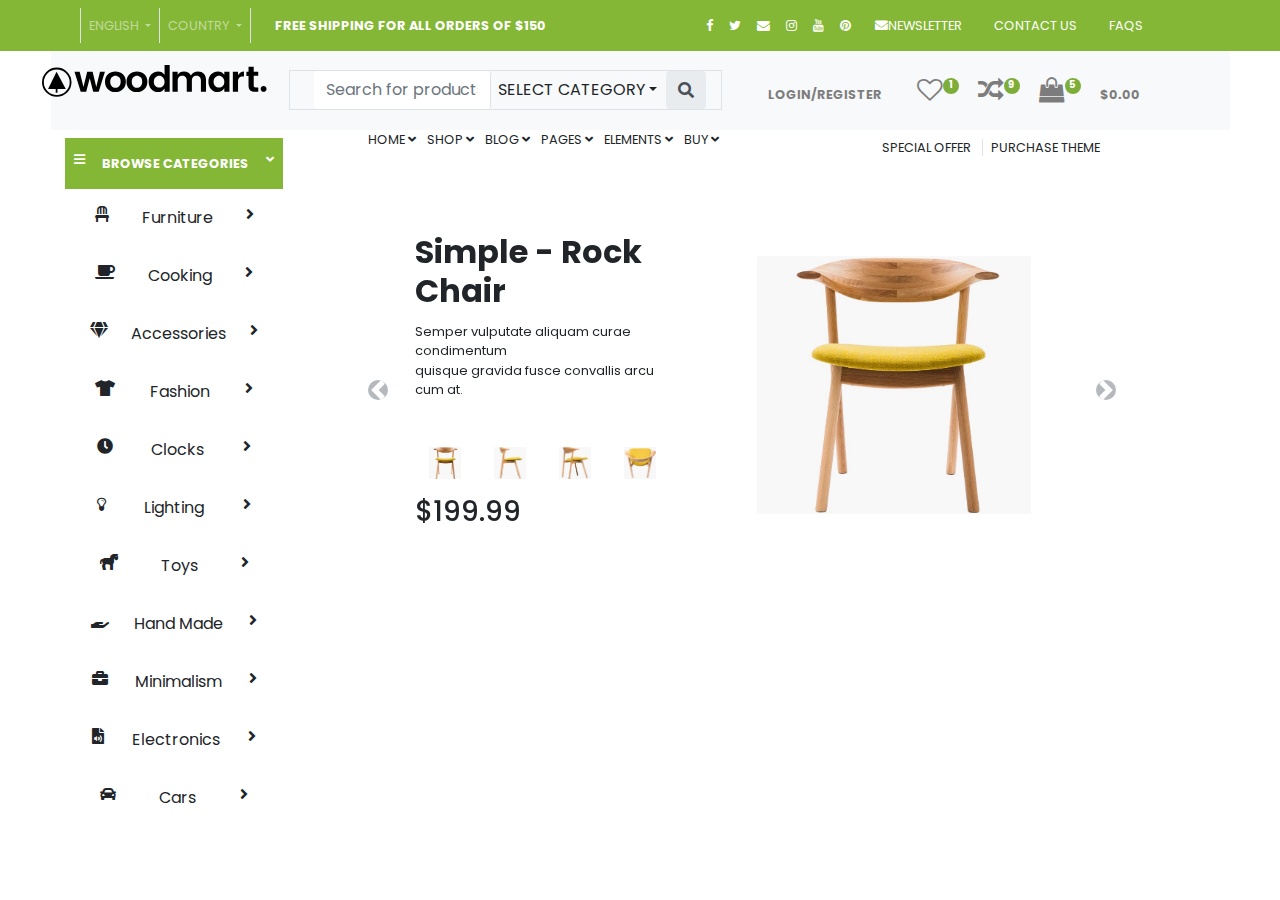
==== index.html @ a0a11f51 "woy deneme" ====
<!DOCTYPE html>
<html lang="en">

<head>
  <title>Bootstrap Woy</title>
  <meta charset="utf-8">
  <meta name="viewport" content="width=device-width, initial-scale=1">
  <link rel="stylesheet" href="https://maxcdn.bootstrapcdn.com/bootstrap/4.5.0/css/bootstrap.min.css">
  <link rel="shortcut icon" type="image/png" href="images/favicon.png"/>
  <link rel="stylesheet" href="style.css">
  <link rel="stylesheet" href="reset.css">
  <link rel="stylesheet" href="https://use.fontawesome.com/releases/v5.7.0/css/all.css">
  <link rel="stylesheet" href="https://cdnjs.cloudflare.com/ajax/libs/font-awesome/4.7.0/css/font-awesome.min.css">
  <link href="https://fonts.googleapis.com/css2?family=Poppins&display=swap" rel="stylesheet">

  <script src="https://ajax.googleapis.com/ajax/libs/jquery/3.5.1/jquery.min.js"></script>
  <script src="https://cdnjs.cloudflare.com/ajax/libs/popper.js/1.16.0/umd/popper.min.js"></script>
  <script src="https://maxcdn.bootstrapcdn.com/bootstrap/4.5.0/js/bootstrap.min.js"></script>
  <script src="https://code.jquery.com/jquery-3.5.1.js"></script>
</head>

<body>
  <header class="bg-woy">
    <div class="row containers">

      <div class="col-xl d-none d-xl-inline mx-0 px-0">
        <div class="text-xl-left">
          <nav class="navbar navbar-expand  navbar-dark">
            <ul class="navbar-nav ">

              <li class="nav-item dropdown border-left border-right">
                <a class="nav-link dropdown-toggle" href="#" id="navbardrop" data-toggle="dropdown">
                  ENGLISH
                </a>
                <div class="dropdown-menu">
                  <a class="dropdown-item" href="#">Deutch</a>
                  <a class="dropdown-item" href="#">Franch</a>
                  <a class="dropdown-item" href="#">Requires WPML Plugin</a>
                </div>
              </li>
              <li class="nav-item dropdown border-right">
                <a class="nav-link dropdown-toggle" href="#" id="navbardrop" data-toggle="dropdown">
                  COUNTRY
                </a>
                <div class="dropdown-menu">
                  <a class="dropdown-item" href="#">United States (USD)</a>
                  <a class="dropdown-item" href="#">Deutschland (EUR)</a>
                  <a class="dropdown-item" href="#">Japan (JPY)</a>
                </div>
              </li>
              <li class="nav-item pl-3">
                <strong class="nav-link text-white" href="#">FREE SHIPPING FOR ALL ORDERS OF $150</strong>
              </li>
            </ul>
          </nav>
        </div>

      </div>
      <div class="col-xl mx-0 px-0">
        <div class="d-flex justify-content-center ">
          <nav class="navbar navbar-expand-lg  navbar-dark text-center">

            <a href=""><strong class="nav-link text-white px-2" href="#"><i class="fa fa-facebook"></i></strong></a>
            <a href=""><strong class="nav-link text-white px-2" href="#"><i class="fa fa-twitter"></i></strong></a>
            <a href=""><strong class="nav-link text-white px-2" href="#"><i class="fa fa-envelope"></i></strong></a>
            <a href=""><strong class="nav-link text-white px-2" href="#"><i class="fa fa-instagram"></i></strong></a>
            <a href=""><strong class="nav-link text-white px-2" href="#"><i class="fa fa-youtube"></i></strong></a>
            <a href=""><strong class="nav-link text-white px-2" href="#"><i class="fa fa-pinterest"></i></strong></a>
            <a class="nav-link text-white d-none d-xl-block" href="#"><i
                class="fas fa-envelope d-inline"></i>NEWSLETTER</a>
            <a class="nav-link text-white d-none d-xl-block" href="#"> CONTACT US </a>
            <a class="nav-link text-white d-none d-xl-block" href="#"> FAQS </a>
          </nav>
        </div>

      </div>

    </div>

  </header>


  <!-- first section -->

  <section class="row">
    <!-- xl sonrası menu -->
    <nav class="navbar navbar-expand-xl navbar-light bg-light containers">
      <!-- toogle menu icon -->
      <div class="col-2 col-xl-1 d-xl-none zindex-2 p-0 m-0">
        <button type="button" class="btn d-xl-none " data-toggle="modal" data-target="#modalPoll-1"> <i
            class="fas fa-bars fa-2x"></i> </button>
      </div>
      <!-- brand logo -->
      <div class="justify-content-center d-flex mr-xl-3  col col-xl-2">
        <a class="navbar-brand  text-center" href="#"><img src="images/wood-logo-dark.svg" alt="wood logo"
            class="big-logo-size"></a>
      </div>
      <!-- manu -xl manu category başlıklar modal ile -->

      <div class="modal" id="modalPoll-1">
        <div class="modal-size">
          <div class="modal-content">

            <div class="col-12  my-2">
              <input type="text" placeholder="Search for products" class="border-0 py-2 col-11"><span
                class="border-0"><i class="fas fa-search"></i></span>
            </div>

            <div class="d-flex row">
              <ul class="nav nav-tabs col" id="myTab" role="tablist">
                <li class="nav-item col btn bg-light">
                  <a class="btn active" id="home-tab" data-toggle="tab" href="#home" role="tab" aria-controls="home"
                    aria-selected="true">MENU</a>
                </li>
                <li class="nav-item col btn bg-light">
                  <a class="btn" id="category-tab" data-toggle="tab" href="#category" role="tab"
                    aria-controls="category" aria-selected="false">CATEGORIES</a>
                </li>
              </ul>
            </div>

            <!-- total expand -->
            <div class="tab-content " id="myTabContent">
              <!-- menu expand -->
              <div class="tab-pane fade show active" id="home" role="tabpanel" aria-labelledby="home-tab">
                <div class="row">
                  <div class="col">
                    <div class="list-group" id="list-tab" role="tablist">
                      <div class="dropdown mx-0">
                        <div class="btn-group col-12">
                          <div class="list-group-item mx-0 px-0 border-0 col-11"> HOME</div>
                          <button type="button" class="btn btn-lg dropdown-toggle dropdown-toggle-split col"
                            data-toggle="dropdown" aria-haspopup="true" aria-expanded="false"></button>
                          <div class="dropdown-menu">
                            <a class="dropdown-item " href="#">Demo Medical Marijuana</a>
                            <a class="dropdown-item" href="#">Demo Fashion Minimalism</a>
                            <a class="dropdown-item" href="#">Demo Drinks</a>
                            <a class="dropdown-item" href="#">Demo Bakery</a>
                            <a class="dropdown-item" href="#">...</a>
                          </div>
                        </div>
                      </div>
                      <a class="list-group-item list-group-item-action">SHOP</a>
                      <a class="list-group-item list-group-item-action">BLOG</a>
                      <a class="list-group-item list-group-item-action">PORTFOLIO</a>
                      <div class="dropdown mx-0 ">
                        <div class="btn-group col-12">
                          <div class="list-group-item mx-0 px-0 border-0 col-11"> PAGES</div>
                          <button type="button" class="btn btn-lg dropdown-toggle dropdown-toggle-split"
                            data-toggle="dropdown" aria-haspopup="true" aria-expanded="false">
                          </button>
                          <div class="dropdown-menu">
                            <a class="dropdown-item " href="#">Pre-Built Pages</a>
                            <a class="dropdown-item" href="#">Pre-Built Layouts</a>
                            <a class="dropdown-item" href="#">...</a>
                          </div>
                        </div>
                      </div>
                      <a class="list-group-item list-group-item-action"><i class="fa fa-heart-o"></i> WISHLIST</a>
                      <a class="list-group-item list-group-item-action"><i class="fa fa-random"></i> COMPARE</a>
                      <a class="list-group-item list-group-item-action"><i class="fa fa-user"></i>LOGIN/REGISTER</a>
                    </div>
                  </div>

                </div>

              </div>
              <!-- categories expand -->
              <div class="tab-pane fade" id="category" role="tabpanel" aria-labelledby="category-tab">
                <div class="row">
                  <div class="col">
                    <div class="list-group" id="list-tab" role="tablist">
                      <a class="list-group-item list-group-item-action"><i class="fas fa-chair"></i> FURNITURE</a>
                      <a class="list-group-item list-group-item-action"><i class="fa fa-lightbulb-o"></i> LIGHTING</a>
                      <a class="list-group-item list-group-item-action"><i class="fas fa-gem"></i> ACCESSORIES</a>
                      <a class="list-group-item list-group-item-action"><i class="fas fa-horse"></i> TOYS</a>
                      <a class="list-group-item list-group-item-action"><i class="fa fa-clock"></i> CLOCKS</a>
                      <a class="list-group-item list-group-item-action"><i class="fas fa-file-audio"></i>
                        ELECTRONICS</a>
                      <a class="list-group-item list-group-item-action"><i class="fas fa-briefcase"></i> MINIMALIZM</a>
                      <a class="list-group-item list-group-item-action"><i class="fas fa-tshirt"></i> FASHION</a>
                    </div>
                  </div>
                </div>

              </div>

            </div>
          </div>
        </div>
      </div>



      <!-- menu sağı başlıklar -->
      <div class=" col-xl-10 row">
        <div class="col-6">
          <div class="input-group pl-4 d-none d-xl-block border col">
            <div class="row mx-0 px-0">
              <div class="col  mx-0 px-0">
                <input type="text" class="form-control mx-0 mx-0 border-0 col" placeholder="Search for products">
              </div>
              <div class="dropdown col px-0 mx-0">
                <button class="btn dropdown-toggle border-left mx-0 px-0 col" type="button" data-toggle="dropdown"
                  aria-haspopup="true" aria-expanded="false">SELECT CATEGORY</button>
                <div class="dropdown-menu">
                  <a class="dropdown-item" href="#">Accessories</a>
                  <a class="dropdown-item" href="#">Clocks</a>
                  <a class="dropdown-item" href="#">Cooking</a>
                  <a class="dropdown-item" href="#">Furniture</a>
                  <a class="dropdown-item" href="#">Lighting</a>
                  <a class="dropdown-item" href="#">Toys</a>
                  <a class="dropdown-item" href="#">Uncatagorized</a>
                </div>
              </div>
              <div class="input-group-append mx-0 px-0">
                <span class="input-group-text btn border-0"><i class="fas fa-search"></i></span>
              </div>

            </div>


          </div>
        </div>
        <div class="col-6">
          <a href="" class="d-none d-xl-inline"><span class="navbar-text mx-3 font-weight-bold">
              LOGIN/REGISTER
            </span></a>
          <a href="" class="d-none d-xl-inline"><span class="navbar-text mx-3 font-weight-bold">
              <i class="fa fa-heart-o fa-2x"></i>
              <div class="span-top">1</div>
            </span></a>
          <a href="" class="d-none d-xl-inline"> <span class="navbar-text mx-3 font-weight-bold">
              <i class="fa fa-random fa-2x"></i>
              <div class="span-top">9</div>
            </span></a>
          <a href="" class="d-none d-xl-inline"><span class="navbar-text mx-3 font-weight-bold">
              <i class="fa fa-shopping-bag fa-2x"></i>
              <div class="span-top">5</div>
            </span></a>
          <a href="" class="d-none d-xl-inline"><span class="navbar-text mx-3 font-weight-bold">
              $0.00
            </span></a>
        </div>


      </div>
    </nav>

    <!-- slaytlı alan tamamı -->

    <div class="col-12 ">
      <div class=" containers ">
        <div class="row relatives">

          <div class="browse-size d-none d-xl-block navbar font-weight-bold  ">
            <div class="d-flex justify-content-around py-3 bg-woy text-white"><i class="fas fa-bars"></i><span> BROWSE
                CATEGORIES</span> <i class="fas fa-angle-down"></i></div>
            <div class="d-flex justify-content-around py-3 btn" type="button" data-toggle="modal"
              data-target="#furniture"><i class="fas fa-chair"></i> Furniture <i class="fas fa-angle-right"></i></div>
            <div class="d-flex justify-content-around py-3 btn"><i class="fas fa-coffee"></i> Cooking <i
                class="fas fa-angle-right"></i></div>
            <div class="d-flex justify-content-around py-3 btn"><i class="fas fa-gem"></i> Accessories <i
                class="fas fa-angle-right"></i></div>
            <div class="d-flex justify-content-around py-3 btn"><i class="fas fa-tshirt"></i> Fashion <i
                class="fas fa-angle-right"></i></div>
            <div class="d-flex justify-content-around py-3 btn"><i class="fas fa-clock"></i> Clocks <i
                class="fas fa-angle-right"></i></div>
            <div class="d-flex justify-content-around py-3 btn"><i class="fa fa-lightbulb-o"></i> Lighting <i
                class="fas fa-angle-right"></i></div>
            <div class="d-flex justify-content-around py-3 btn"><i class="fas fa-horse"></i> Toys <i
                class="fas fa-angle-right"></i></div>
            <div class="d-flex justify-content-around py-3 btn"><i class="fas fa-hand-holding"></i> Hand Made <i
                class="fas fa-angle-right"></i></div>
            <div class="d-flex justify-content-around py-3 btn"><i class="fas fa-briefcase"></i> Minimalism <i
                class="fas fa-angle-right"></i></div>
            <div class="d-flex justify-content-around py-3 btn"><i class="fas fa-file-audio"></i> Electronics <i
                class="fas fa-angle-right"></i></div>
            <div class="d-flex justify-content-around py-3 btn"><i class="fas fa-car"></i> Cars <i
                class="fas fa-angle-right"></i></div>

            <!-- links and slayt -->

          </div>
          <div class="col-xl-9 m-0 p-0 relatives">
            <div class="col-12 d-flex justify-content-around mx-0 px-0">
              <div class="d-none d-xl-block text-break mx-0">
                <span class="pr-2" type="button" data-toggle="modal" data-target="#hometop">HOME <i
                    class="fas fa-angle-down"></i></span>
                <span class="pr-2">SHOP <i class="fas fa-angle-down"></i></span>
                <span class="pr-2">BLOG <i class="fas fa-angle-down"></i></span>
                <span class="pr-2">PAGES <i class="fas fa-angle-down"></i></span>
                <span class="pr-2">ELEMENTS <i class="fas fa-angle-down"></i></span>
                <span class="pr-2">BUY <i class="fas fa-angle-down"></i></span>



              </div>
              <div class="navbar d-none d-xl-block mx-0">
                <span class="pr-2 border-right">SPECIAL OFFER </span>
                <span class="pl-2">PURCHASE THEME</span>
              </div>
            </div>
            <!-- slides -->
            <div class="col-12 ">
              <div id="sliders" class="carousel slide m-0" data-ride="carousel">
                <ol class="carousel-indicators">
                  <li data-target="#sliders" data-slide-to="0" class="active"></li>
                  <li data-target="#sliders" data-slide-to="1"></li>
                  <li data-target="#sliders" data-slide-to="2"></li>
                </ol>
                <div class="carousel-inner p-5">
                  <!-- first slide -->
                  <div class="carousel-item active m-0 p-0">
                    <div class="row ">
                      <div class="col-6 d-flex justify-content-end pl-5">
                        <!-- iç slayt -->
                        <div class="zindex-2 d-flex ">
                          <div class="card border-0 " style="width:90%; background-color: rgba(0, 0, 0, 0);">

                            <div class="card-body">
                              <h5 class="card-title font-weight-bold h2">Simple - Rock Chair</h5>
                              <p class="card-text">Semper vulputate aliquam curae condimentum <br> quisque gravida fusce
                                convallis arcu cum at.</p>
                              <div class="zindex-2 d-flex justify-content-around mt-5">
                                <span><img id="s11" class="mr-1" src="images/slider-main-demo-1.jpg" alt="ss1"
                                    style="width: 2rem;"></span>
                                <span><img id="s12" class="mr-1" src="images/slider-main-demo-1-2.jpg" alt="ss2"
                                    style="width: 2rem;"></span>
                                <span><img id="s13" class="mr-1" src="images/slider-main-demo-1-3.jpg" alt="ss3"
                                    style="width: 2rem;"></span>
                                <span><img id="s14" class="mr-1" src="images/slider-main-demo-1-4.jpg" alt="ss4"
                                    style="width: 2rem;"></span>

                              </div>
                              <h3 class="mt-3">$199.99</h3>

                            </div>
                          </div>
                        </div>
                        <!-- iç slayt bitiş -->
                      </div>
                      <div class="col-6 d-flex align-items-center"><img class="d-block w-75 h-75" id="firstslide"
                          src="images/slider-main-demo-1.jpg" alt="First slide"></div>

                    </div>

                  </div>
                  <!-- second slide -->
                  <div class="carousel-item">
                    <div class="row ">
                      <div class="col-6 d-flex justify-content-end pl-5 ">
                        <!-- iç slayt -->
                        <div class="zindex-2 d-flex ">
                          <div class="card border-0" style="width:90%; background-color: rgba(0, 0, 0, 0);">

                            <div class="card-body">
                              <h5 class="card-title font-weight-bold h2">Eames - Side Chair</h5>
                              <h5><strong class="m-2">COLOR:</strong>
                                <div id="s2" class="s2-color d-inline-flex" style="background-color:rgb(47,147,147)">
                                </div>
                                <div id="s21" class="s2-color d-inline-flex" style="background-color:#CD4441"> </div>
                                <div id="s22" class="s2-color d-inline-flex" style="background-color:#ECA141"> </div>
                              </h5>
                              <p class="card-text">Semper vulputate aliquam curae condimentum <br> quisque gravida fusce
                                convallis arcu cum at.</p>
                              <h3 class="mt-3">Only $99.99</h3>
                            </div>
                          </div>
                        </div>
                        <!-- iç slayt bitiş -->
                      </div>
                      <div class="col-6"><img class="d-block w-75 h-75" id="secondslide"
                          src="images/slider-main-demo-2.jpg" alt="First slide"></div>

                    </div>

                  </div>

                  <!-- third slide -->
                  <div class="carousel-item">
                    <div class="row ">
                      <div class="col-6 d-flex justify-content-end pl-5 ">
                        <!-- iç slayt -->
                        <div class="zindex-2 d-flex ">
                          <div class="card border-0" style="width:90%; background-color: rgba(0, 0, 0, 0);">

                            <div class="card-body text-center">
                              <h5 class="text-muted">CAPPELLINI</h5>
                              <h5 class="card-title font-weight-bold h2">Wooden Lounge Chairs</h5>
                              <p class="card-text">Semper vulputate aliquam curae entum
                                quisque gravida fusce cum at</p>
                              <div class="zindex-2 d-flex justify-content-around">
                                <h3 class="mt-3 text-woy">Only $999.99</h3>

                              </div>

                            </div>
                          </div>
                        </div>
                        <!-- iç slayt bitiş -->
                      </div>
                      <div class="col-6"><img class="d-block w-75 h-75" id="firstslide"
                          src="images/slider-main-demo-3.jpg" alt="First slide"></div>

                    </div>

                  </div>
                  <!-- son slide bitiş -->

                </div>
                <a class="carousel-control-prev " href="#sliders" role="button" data-slide="prev">
                  <span class="carousel-control-prev-icon bg-secondary rounded-pill" aria-hidden="true"></span>
                  <span class="sr-only">Previous</span>
                </a>
                <a class="carousel-control-next" href="#sliders" role="button" data-slide="next">
                  <span class="carousel-control-next-icon bg-secondary rounded-pill" aria-hidden="true"></span>
                  <span class="sr-only">Next</span>
                </a>
              </div>


            </div>

            <!-- popups fushion-->
            <div class="col-12">
              <div class="modal" id="furniture">
                <div class="furniture-size">
                  <div class="modal-content">
                    <div class="d-flex justify-content-between">
                      <div class="furniture-item-size">

                        <div class="card">
                          <div class="d-flex justify-content-center">
                            <img src="images/furniture/menu-product-1-118x118.jpg" style="width: 75%; padding: 1rem;"
                              class="card-img-top " alt="furniture-item">
                          </div>

                          <ul class="list-group list-group-flush" id="furniture">
                            <li class="list-group-item"> <a href="" class="btn m-0 p-0">Mantel Clocks</a></li>
                            <li class="list-group-item"> <a href="" class="btn m-0 p-0">Anniversary Clocks</a></li>
                            <li class="list-group-item"> <a href="" class="btn m-0 p-0">Wall Clocks</a></li>
                            <li class="list-group-item"> <a href="" class="btn m-0 p-0">Digital Clocks</a></li>
                            <li class="list-group-item"> <a href="" class="btn m-0 p-0">Travel and alarm</a></li>


                          </ul>
                        </div>
                      </div>
                      <div class="furniture-item-size">
                        <div class="card">
                          <div class="d-flex justify-content-center">
                            <img src="images/furniture/menu-product-3-118x118.jpg" style="width: 75%; padding: 1rem; "
                              class="card-img-top " alt="furniture-item">
                          </div>

                          <ul class="list-group list-group-flush" id="furniture">
                            <li class="list-group-item"> <a href="" class="btn m-0 p-0">Pepper Shaker</a></li>
                            <li class="list-group-item"> <a href="" class="btn m-0 p-0">Spice Jars</a></li>
                            <li class="list-group-item"> <a href="" class="btn m-0 p-0">Dish Drainers</a></li>
                            <li class="list-group-item"> <a href="" class="btn m-0 p-0">Coctail Shaker</a></li>
                            <li class="list-group-item"> <a href="" class="btn m-0 p-0">Utensil Holders</a></li>


                          </ul>
                        </div>
                      </div>
                      <div class="furniture-item-size">
                        <div class="card">
                          <div class="d-flex justify-content-center">
                            <img src="images/furniture/menu-product-3-2-118x118.jpg" style="width: 75%; padding: 1rem; "
                              class="card-img-top " alt="furniture-item">
                          </div>

                          <ul class="list-group list-group-flush" id="furniture">
                            <li class="list-group-item"> <a href="" class="btn m-0 p-0">Oil Vinegar Sets</a></li>
                            <li class="list-group-item"> <a href="" class="btn m-0 p-0">Bottle Rocks</a></li>
                            <li class="list-group-item"> <a href="" class="btn m-0 p-0">Chopping Boards</a></li>
                            <li class="list-group-item"> <a href="" class="btn m-0 p-0">Vacuum Flasks</a></li>
                            <li class="list-group-item"> <a href="" class="btn m-0 p-0">Utensil Holders</a></li>


                          </ul>
                        </div>
                      </div>
                      <div class="furniture-item-size">
                        <div class="card">
                          <div class="d-flex justify-content-center">
                            <img src="images/furniture/menu-product-5-2-118x118.jpg" style="width: 75%; padding: 1rem; "
                              class="card-img-top " alt="furniture-item">
                          </div>

                          <ul class="list-group list-group-flush" id="furniture">
                            <li class="list-group-item"> <a href="" class="btn m-0 p-0">İnterior Lighting</a></li>
                            <li class="list-group-item"> <a href="" class="btn m-0 p-0">Ceiling Lambs</a></li>
                            <li class="list-group-item"> <a href="" class="btn m-0 p-0">Wall Lambs</a></li>
                            <li class="list-group-item"> <a href="" class="btn m-0 p-0">Floor Lambs</a></li>
                            <li class="list-group-item"> <a href="" class="btn m-0 p-0">Ceiling Lambs</a></li>


                          </ul>
                        </div>
                      </div>

                    </div>
                    <div class="col-12 d-flex justify-content-between brands">
                      <div class="d-flex justify-content-center"> <img src="images/furniture/brand-alessi.png"
                          alt="alessi" style="width: 65%; padding: 1rem; "></div>
                      <div class="d-flex justify-content-center"> <img src="images/furniture/brand-Eva-Solo.png"
                          alt="alessi" style="width: 65%; padding: 1rem; "></div>
                      <div class="d-flex justify-content-center"> <img src="images/furniture/brand-PackIt.png"
                          alt="alessi" style="width: 65%; padding: 1rem; "></div>
                      <div class="d-flex justify-content-center"> <img src="images/furniture/brand-witra.png"
                          alt="alessi" style="width: 65%; padding: 1rem; "></div>
                    </div>
                  </div>
                </div>

              </div>


            </div>
            <!-- pop-up home -->
            <div class="col-12">
              <div class="modal" id="hometop">
                <div class=" d-flex justify-content-center">
                  <div class="home-size">
                    <div class="modal-content">
                      <div class="row">
                        <div class="col-12 justify-content-center d-flex">
                          <div class="card">
                            <img src="images/home-top/default.png" class="card-img-top" alt="image">
                            <div class="card-body text-center">
                              <a href="#" class="btn">Go somewhere</a>
                            </div>
                          </div>
                          <div class="card">
                            <img src="images/home-top/medical.png" class="card-img-top" alt="image">
                            <div class="card-body text-center">
                              <a href="#" class="btn">Go somewhere</a>
                            </div>
                          </div>
                          <div class="card">
                            <img src="images/home-top/feshion.png" class="card-img-top" alt="image">
                            <div class="card-body text-center">
                              <a href="#" class="btn">Go somewhere</a>
                            </div>
                          </div>
                          <div class="card">
                            <img src="images/home-top/decor.png" class="card-img-top" alt="image">
                            <div class="card-body text-center">
                              <a href="#" class="btn">Go somewhere</a>
                            </div>
                          </div>
                          <div class="card">
                            <img src="images/home-top/ratail.png" class="card-img-top" alt="image">
                            <div class="card-body text-center">
                              <a href="#" class="btn">Go somewhere</a>
                            </div>
                          </div>

                        </div>
                        <div class="col-12 justify-content-center d-flex">
                          <div class="card">
                            <img src="images/home-top/electronics.png" class="card-img-top" alt="image">
                            <div class="card-body text-center">
                              <a href="#" class="btn">Go somewhere</a>
                            </div>
                          </div>
                          <div class="card">
                            <img src="images/home-top/feshion.png" class="card-img-top" alt="image">
                            <div class="card-body text-center">
                              <a href="#" class="btn">Go somewhere</a>
                            </div>
                          </div>
                          <div class="card">
                            <img src="images/home-top/bakery.png" class="card-img-top" alt="image">
                            <div class="card-body text-center">
                              <a href="#" class="btn">Go somewhere</a>
                            </div>
                          </div>
                          <div class="card">
                            <img src="images/home-top/books.png" class="card-img-top" alt="image">
                            <div class="card-body text-center">
                              <a href="#" class="btn">Go somewhere</a>
                            </div>
                          </div>
                          <div class="card">
                            <img src="images/home-top/shoes.png" class="card-img-top" alt="image">
                            <div class="card-body text-center">
                              <a href="#" class="btn">Go somewhere</a>
                            </div>
                          </div>
                        </div>
                      </div>

                    </div>
                  </div>
                </div>
              </div>

            </div>


          </div>

        </div>

      </div>

    </div>


  </section>



  <script src="main.js"></script>

</body>

</html>
---- style.css ----
*{
  box-sizing: border-box;
}
.bg-woy{
  background: #83B735 !important;
}
.text-woy{
  color:#83B735 !important;
}
.containers{
width: 90%;
margin: 0 auto;
}
body{
  font-size: 0.80em;
  font-family: 'Poppins', sans-serif;

}
.span-top{
    height: 16px;
    width: 16px;
    background: #7fad39;
    font-size: 10px;
    color: #ffffff;
    line-height: 13px;
    text-align: center;
    font-weight: 700;
    display: inline-block;
    border-radius: 50%;
    position: absolute;
    z-index: 1;
}
.zindex-2{
  z-index:10 !important;
}
.s2-color{
  width: 25px;
  height: 25px;
  border-bottom-right-radius: 50px;
  border-bottom-left-radius: 50px;
  border-top-left-radius: 50px;
  cursor: pointer;
}
.h1{
  font-size: 2.5rem;
}
.btn:focus{
  outline:none;
}
.modal-size{
  width: 250px;
  height: 100%;
  background-color: white;
}
.big-logo-size{
  height: 61%;
  padding: 0;
  margin: 0;
}
.furniture-size{
  position: absolute;
  top:175px;
  left:297px;
  width: 800px
  

}
.relatives{
  position:relative;
  top:0;
  left: 0;

}
.browse-size{
  width: 250px;
}
.furniture-item-size{
width: 200px;
padding: 0;
cursor:pointer;
font-size: 0.5em !important;
}
#furnitures .btn{
font-size:2em;
}
#furnitures .btn:hover{
  font-size:2em;
  color: #83B735;
  }
.brands > div >img{
  background-color:white;
  opacity: 0.5;  
}
.brands > div >img:hover{
  background-color:white;
  opacity: 1;  
}
.home-size{
  position: absolute;
  top:175px;
  width: 90%;

}
.home-size .card:hover{
  opacity:0.5;
  position: relative;
  top: -5px;
  cursor: pointer;

}
#sliders{
  height: 450px;
}
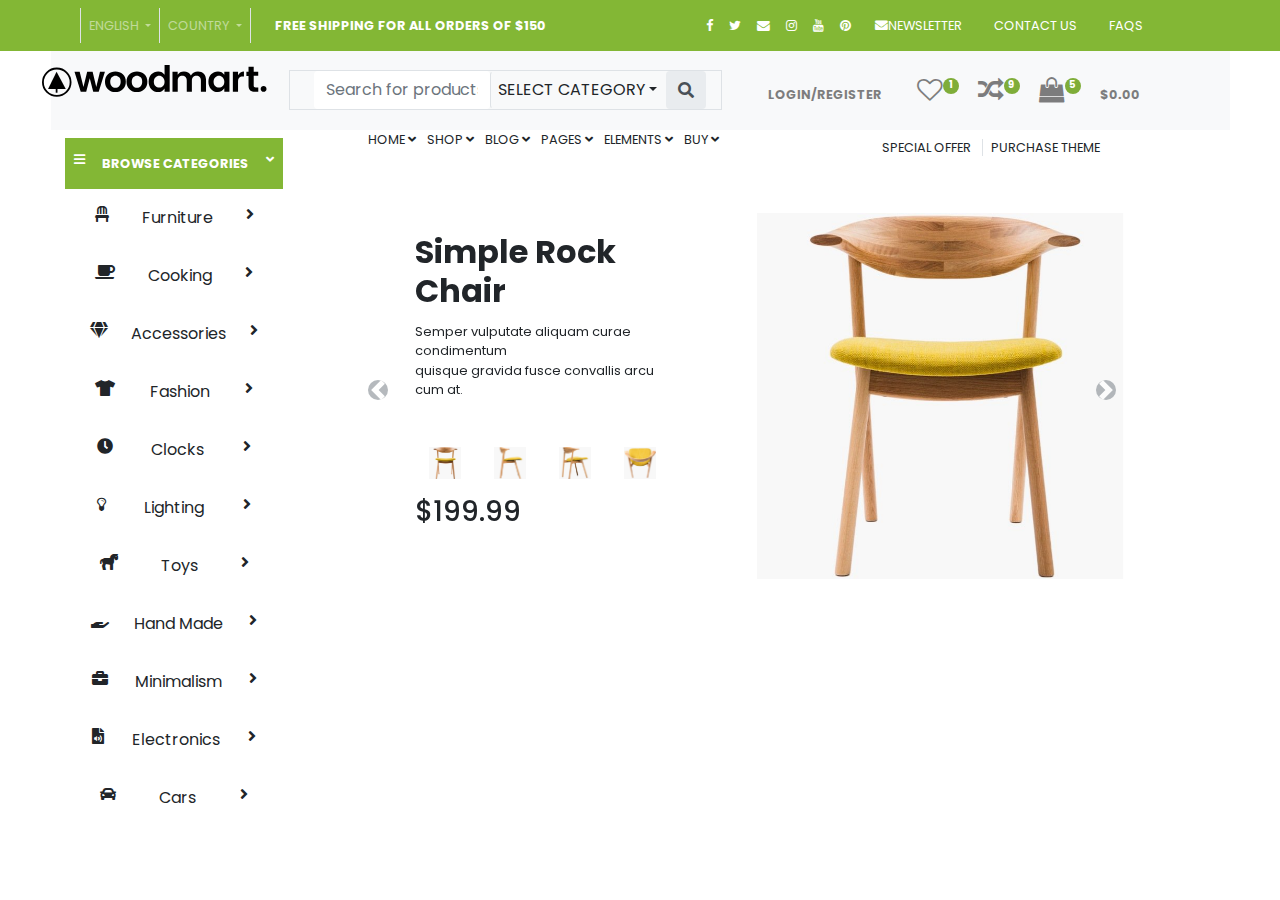
==== commit 625dc09d: "img-fluid added" ====
--- a/index.html
+++ b/index.html
@@ -313,13 +313,13 @@
                   <!-- first slide -->
                   <div class="carousel-item active m-0 p-0">
                     <div class="row ">
-                      <div class="col-6 d-flex justify-content-end pl-5">
+                      <div class="col-12 col-sm-6 d-flex justify-content-end pl-5">
                         <!-- iç slayt -->
                         <div class="zindex-2 d-flex ">
                           <div class="card border-0 " style="width:90%; background-color: rgba(0, 0, 0, 0);">
 
                             <div class="card-body">
-                              <h5 class="card-title font-weight-bold h2">Simple - Rock Chair</h5>
+                              <h5 class="card-title font-weight-bold h2">Simple Rock Chair</h5>
                               <p class="card-text">Semper vulputate aliquam curae condimentum <br> quisque gravida fusce
                                 convallis arcu cum at.</p>
                               <div class="zindex-2 d-flex justify-content-around mt-5">
@@ -340,7 +340,7 @@
                         </div>
                         <!-- iç slayt bitiş -->
                       </div>
-                      <div class="col-6 d-flex align-items-center"><img class="d-block w-75 h-75" id="firstslide"
+                      <div class="col-12 col-sm-6 d-flex align-items-center"><img class="img-fluid" id="firstslide"
                           src="images/slider-main-demo-1.jpg" alt="First slide"></div>
 
                     </div>
@@ -349,13 +349,13 @@
                   <!-- second slide -->
                   <div class="carousel-item">
                     <div class="row ">
-                      <div class="col-6 d-flex justify-content-end pl-5 ">
+                      <div class="col-12 col-sm-6 d-flex justify-content-end pl-5 ">
                         <!-- iç slayt -->
                         <div class="zindex-2 d-flex ">
                           <div class="card border-0" style="width:90%; background-color: rgba(0, 0, 0, 0);">
 
                             <div class="card-body">
-                              <h5 class="card-title font-weight-bold h2">Eames - Side Chair</h5>
+                              <h5 class="card-title font-weight-bold h2">Eames Side Chair</h5>
                               <h5><strong class="m-2">COLOR:</strong>
                                 <div id="s2" class="s2-color d-inline-flex" style="background-color:rgb(47,147,147)">
                                 </div>
@@ -370,7 +370,7 @@
                         </div>
                         <!-- iç slayt bitiş -->
                       </div>
-                      <div class="col-6"><img class="d-block w-75 h-75" id="secondslide"
+                      <div class="col-12 col-sm-6 d-flex align-items-center"><img class="img-fluid" id="secondslide"
                           src="images/slider-main-demo-2.jpg" alt="First slide"></div>
 
                     </div>
@@ -380,7 +380,7 @@
                   <!-- third slide -->
                   <div class="carousel-item">
                     <div class="row ">
-                      <div class="col-6 d-flex justify-content-end pl-5 ">
+                      <div class="col-12 col-sm-6 d-flex justify-content-end pl-5 ">
                         <!-- iç slayt -->
                         <div class="zindex-2 d-flex ">
                           <div class="card border-0" style="width:90%; background-color: rgba(0, 0, 0, 0);">
@@ -400,7 +400,7 @@
                         </div>
                         <!-- iç slayt bitiş -->
                       </div>
-                      <div class="col-6"><img class="d-block w-75 h-75" id="firstslide"
+                      <div class="col-12 col-sm-6 d-flex align-items-center"><img class="img-fluid" id="firstslide"
                           src="images/slider-main-demo-3.jpg" alt="First slide"></div>
 
                     </div>
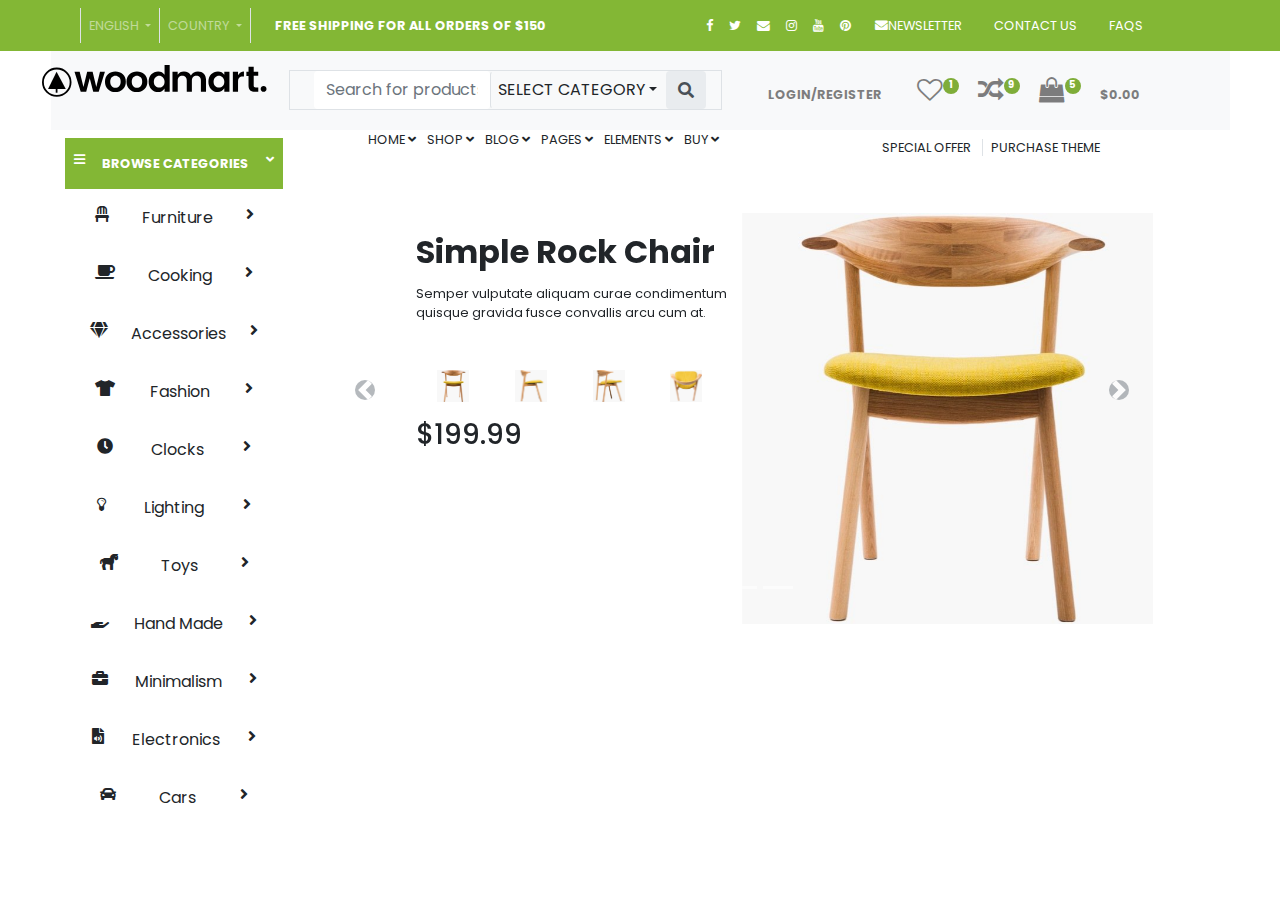
==== commit 4da5a594: "sliders small screen fixed" ====
--- a/index.html
+++ b/index.html
@@ -302,7 +302,7 @@
               </div>
             </div>
             <!-- slides -->
-            <div class="col-12 ">
+            <div class="col-12 m-0 p-0">
               <div id="sliders" class="carousel slide m-0" data-ride="carousel">
                 <ol class="carousel-indicators">
                   <li data-target="#sliders" data-slide-to="0" class="active"></li>
@@ -311,16 +311,16 @@
                 </ol>
                 <div class="carousel-inner p-5">
                   <!-- first slide -->
-                  <div class="carousel-item active m-0 p-0">
+                  <div class="carousel-item active mx-0 px-0">
                     <div class="row ">
-                      <div class="col-12 col-sm-6 d-flex justify-content-end pl-5">
+                      <div class="col-12 col-sm-6 d-flex justify-content-end pl-sm-5 mx-0">
                         <!-- iç slayt -->
                         <div class="zindex-2 d-flex ">
-                          <div class="card border-0 " style="width:90%; background-color: rgba(0, 0, 0, 0);">
-
-                            <div class="card-body">
-                              <h5 class="card-title font-weight-bold h2">Simple Rock Chair</h5>
-                              <p class="card-text">Semper vulputate aliquam curae condimentum <br> quisque gravida fusce
+                          <div class="card border-0 mx-0 px-0">
+
+                            <div class="card-body mx-0 px-0">
+                              <h5 class="card-title font-weight-bold h2 mx-0 px-0 ">Simple Rock Chair</h5>
+                              <p class="card-text mx-0 px-0">Semper vulputate aliquam curae condimentum <br> quisque gravida fusce
                                 convallis arcu cum at.</p>
                               <div class="zindex-2 d-flex justify-content-around mt-5">
                                 <span><img id="s11" class="mr-1" src="images/slider-main-demo-1.jpg" alt="ss1"
@@ -340,37 +340,37 @@
                         </div>
                         <!-- iç slayt bitiş -->
                       </div>
-                      <div class="col-12 col-sm-6 d-flex align-items-center"><img class="img-fluid" id="firstslide"
+                      <div class="col-12 col-sm-6 d-flex align-items-center mx-0 px-0"><img class="img-fluid" id="firstslide"
                           src="images/slider-main-demo-1.jpg" alt="First slide"></div>
 
                     </div>
 
                   </div>
                   <!-- second slide -->
-                  <div class="carousel-item">
+                  <div class="carousel-item mx-0 px-0">
                     <div class="row ">
-                      <div class="col-12 col-sm-6 d-flex justify-content-end pl-5 ">
+                      <div class="col-12 col-sm-6 d-flex justify-content-end pl-sm-5 ">
                         <!-- iç slayt -->
-                        <div class="zindex-2 d-flex ">
-                          <div class="card border-0" style="width:90%; background-color: rgba(0, 0, 0, 0);">
-
-                            <div class="card-body">
-                              <h5 class="card-title font-weight-bold h2">Eames Side Chair</h5>
-                              <h5><strong class="m-2">COLOR:</strong>
+                        <div class="zindex-2 d-flex mx-0 px-0">
+                          <div class="card border-0 mx-0 px-0" >
+
+                            <div class="card-body mx-0 px-0">
+                              <h5 class="card-title font-weight-bold h2 mx-0 px-0">Eames Side Chair</h5>
+                              <h5><strong class="mx-0 px-0">COLOR:</strong>
                                 <div id="s2" class="s2-color d-inline-flex" style="background-color:rgb(47,147,147)">
                                 </div>
                                 <div id="s21" class="s2-color d-inline-flex" style="background-color:#CD4441"> </div>
                                 <div id="s22" class="s2-color d-inline-flex" style="background-color:#ECA141"> </div>
                               </h5>
-                              <p class="card-text">Semper vulputate aliquam curae condimentum <br> quisque gravida fusce
+                              <p class="card-text mx-0 px-0">Semper vulputate aliquam curae condimentum <br> quisque gravida fusce
                                 convallis arcu cum at.</p>
-                              <h3 class="mt-3">Only $99.99</h3>
+                              <h3 class="mt-3 mx-0 px-0">Only $99.99</h3>
                             </div>
                           </div>
                         </div>
                         <!-- iç slayt bitiş -->
                       </div>
-                      <div class="col-12 col-sm-6 d-flex align-items-center"><img class="img-fluid" id="secondslide"
+                      <div class="col-12 col-sm-6 d-flex align-items-center mx-0 px-0"><img class="img-fluid" id="secondslide"
                           src="images/slider-main-demo-2.jpg" alt="First slide"></div>
 
                     </div>
@@ -378,20 +378,20 @@
                   </div>
 
                   <!-- third slide -->
-                  <div class="carousel-item">
+                  <div class="carousel-item mx-0 px-0">
                     <div class="row ">
-                      <div class="col-12 col-sm-6 d-flex justify-content-end pl-5 ">
+                      <div class="col-12 col-sm-6 d-flex justify-content-end pl-sm-5 ">
                         <!-- iç slayt -->
-                        <div class="zindex-2 d-flex ">
-                          <div class="card border-0" style="width:90%; background-color: rgba(0, 0, 0, 0);">
-
-                            <div class="card-body text-center">
-                              <h5 class="text-muted">CAPPELLINI</h5>
-                              <h5 class="card-title font-weight-bold h2">Wooden Lounge Chairs</h5>
-                              <p class="card-text">Semper vulputate aliquam curae entum
+                        <div class="zindex-2 d-flex mx-0 px-0">
+                          <div class="card border-0 mx-0 px-0">
+
+                            <div class="card-body text-center mx-0 px-0">
+                              <h5 class="text-muted mx-0 px-0">CAPPELLINI</h5>
+                              <h5 class="card-title font-weight-bold h2 mx-0 px-0">Wooden Lounge Chairs</h5>
+                              <p class="card-text mx-0 px-0">Semper vulputate aliquam curae entum
                                 quisque gravida fusce cum at</p>
-                              <div class="zindex-2 d-flex justify-content-around">
-                                <h3 class="mt-3 text-woy">Only $999.99</h3>
+                              <div class="zindex-2 d-flex justify-content-around mx-0 px-0">
+                                <h3 class="mt-3 text-woy mx-0 px-0">Only $999.99</h3>
 
                               </div>
 
@@ -400,7 +400,7 @@
                         </div>
                         <!-- iç slayt bitiş -->
                       </div>
-                      <div class="col-12 col-sm-6 d-flex align-items-center"><img class="img-fluid" id="firstslide"
+                      <div class="col-12 col-sm-6 d-flex align-items-center mx-0 px-0"><img class="img-fluid" id="firstslide"
                           src="images/slider-main-demo-3.jpg" alt="First slide"></div>
 
                     </div>
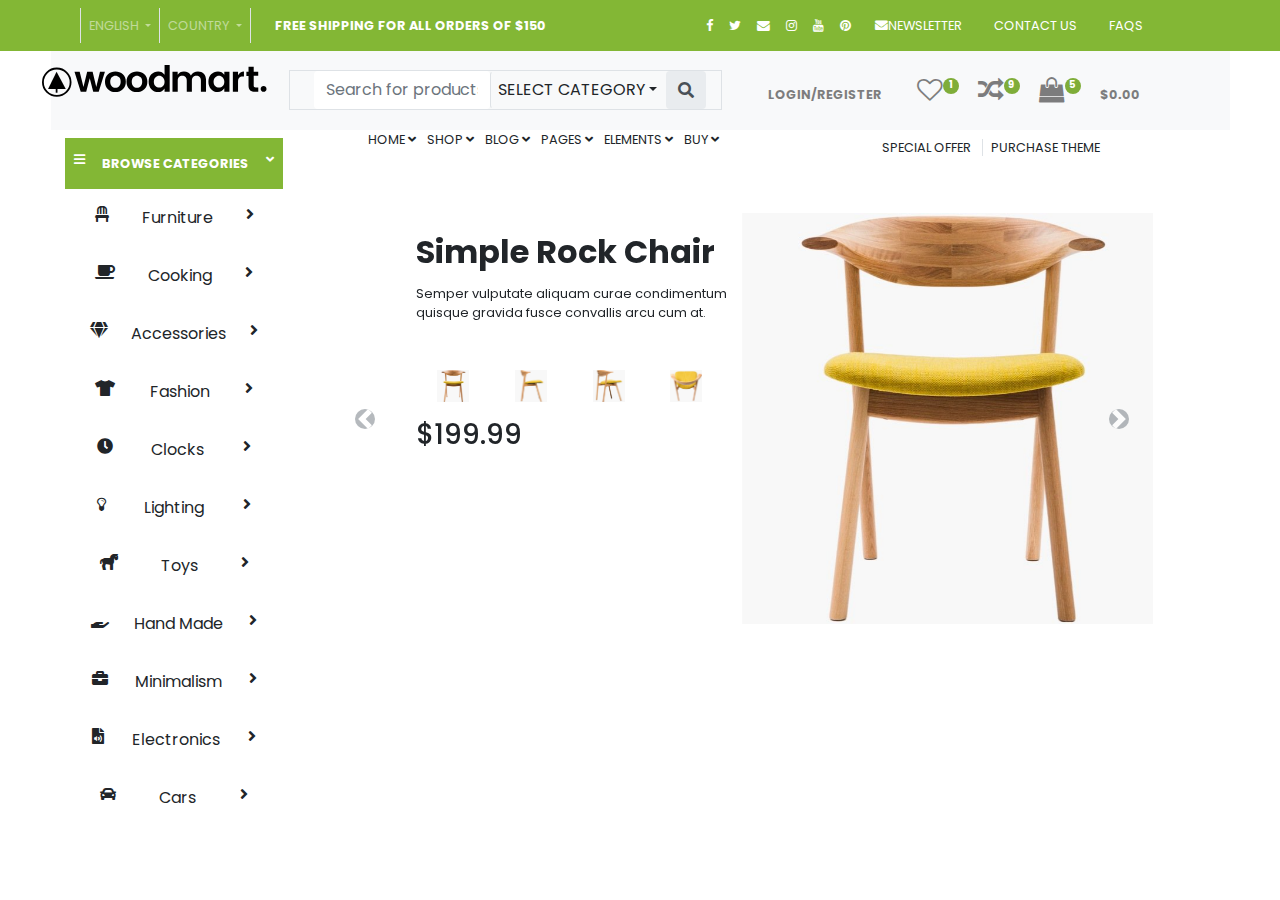
==== commit 9cdbabde: "dropdown fixed" ====
--- a/index.html
+++ b/index.html
@@ -126,35 +126,87 @@
                 <div class="row">
                   <div class="col">
                     <div class="list-group" id="list-tab" role="tablist">
-                      <div class="dropdown mx-0">
-                        <div class="btn-group col-12">
-                          <div class="list-group-item mx-0 px-0 border-0 col-11"> HOME</div>
-                          <button type="button" class="btn btn-lg dropdown-toggle dropdown-toggle-split col"
-                            data-toggle="dropdown" aria-haspopup="true" aria-expanded="false"></button>
-                          <div class="dropdown-menu">
-                            <a class="dropdown-item " href="#">Demo Medical Marijuana</a>
-                            <a class="dropdown-item" href="#">Demo Fashion Minimalism</a>
-                            <a class="dropdown-item" href="#">Demo Drinks</a>
-                            <a class="dropdown-item" href="#">Demo Bakery</a>
-                            <a class="dropdown-item" href="#">...</a>
-                          </div>
-                        </div>
-                      </div>
+                      <div class="accordion" id="manu-home">
+                        <div class="card">
+                            <div class="mb-0 d-flex justify-content-around">
+                              <a class="list-group-item list-group-item-action d-inline">HOME</a>
+                              <button class=" green btn  d-inline text-left"  data-toggle="collapse" data-target="#collapseOne">
+                                <i class="fas fa-angle-down"></i>
+                              </button>
+                            </div>
+
+                      
+                          <div id="collapseOne" class="collapse"  data-parent="#manu-home">
+                            <div class="card-body">
+                              <div class="list-group" id="list-tab" role="tablist">
+                                <a class="list-group-item list-group-item-action d-inline">Demo Medical Marijuana</a>
+                                <a class="list-group-item list-group-item-action d-inline">Demo Fashion Minimalism</a>
+                                <a class="list-group-item list-group-item-action d-inline">Demo Drinks</a>
+                                <a class="list-group-item list-group-item-action d-inline">Demo Bakery</a>
+                                <a class="list-group-item list-group-item-action d-inline">Demo Bakery</a>
+                                <a class="list-group-item list-group-item-action d-inline">...</a>
+                              </div>
+                    
+                    
+                              
+                            </div>
+                          </div>
+                        </div>
+                    
+                      </div>
+
+                      
                       <a class="list-group-item list-group-item-action">SHOP</a>
                       <a class="list-group-item list-group-item-action">BLOG</a>
                       <a class="list-group-item list-group-item-action">PORTFOLIO</a>
-                      <div class="dropdown mx-0 ">
-                        <div class="btn-group col-12">
-                          <div class="list-group-item mx-0 px-0 border-0 col-11"> PAGES</div>
-                          <button type="button" class="btn btn-lg dropdown-toggle dropdown-toggle-split"
-                            data-toggle="dropdown" aria-haspopup="true" aria-expanded="false">
-                          </button>
-                          <div class="dropdown-menu">
-                            <a class="dropdown-item " href="#">Pre-Built Pages</a>
-                            <a class="dropdown-item" href="#">Pre-Built Layouts</a>
-                            <a class="dropdown-item" href="#">...</a>
-                          </div>
-                        </div>
+                      <div class="accordion" id="manu-page">
+                        <div class="card">
+                            <div class="mb-0 d-flex justify-content-around">
+                              <a class="list-group-item list-group-item-action d-inline">PAGES</a>
+                              <button class="green btn  d-inline text-left"  data-toggle="collapse" data-target="#collapsetw0">
+                                <i class="fas fa-angle-down"></i>
+                              </button>
+                            </div>
+                    
+                      
+                          <div id="collapsetw0" class="collapse"  data-parent="#manu-page">
+                            <div class="card-body m-0 p-0">
+                    
+                                <div class="accordion m-0 p-0" id="manu-prepage">
+                                  <div class="card">
+                                      <div class="mb-0 d-flex justify-content-around">
+                                        <a class="list-group-item list-group-item-action d-inline">Pre-build Pages</a>
+                                        <button class=" green btn  d-inline text-left"  data-toggle="collapse" data-target="#collapseTwo1">
+                                          <i class="fas fa-angle-down"></i>
+                                        </button>
+                                      </div>
+                              
+                                
+                                    <div id="collapseTwo1" class="collapse"  data-parent="#manu-prepage">
+                                      <div class="card-body m-0 p-0">
+                                        <div class="list-group" id="list-tab" role="tablist">
+                                          <a class="list-group-item list-group-item-action d-inline">Contact Us</a>
+                                          <a class="list-group-item list-group-item-action d-inline">Contact Us 2</a>
+                                          <a class="list-group-item list-group-item-action d-inline">Contact Us 2</a> 
+                                          <a class="list-group-item list-group-item-action d-inline">...</a>          
+                    
+                                        </div>
+                              
+                              
+                                        
+                                      </div>
+                                    </div>
+                                  </div>
+                              
+                                </div>
+                    
+                    
+                    
+                              
+                            </div>
+                          </div>
+                        </div>
+                    
                       </div>
                       <a class="list-group-item list-group-item-action"><i class="fa fa-heart-o"></i> WISHLIST</a>
                       <a class="list-group-item list-group-item-action"><i class="fa fa-random"></i> COMPARE</a>
--- a/style.css
+++ b/style.css
@@ -106,8 +106,11 @@
   position: relative;
   top: -5px;
   cursor: pointer;
+}
+.browse-size div:hover{
+  color: #83B735;
+}
+.green:hover{
+  background-color: #83B735;
 
-}
-#sliders{
-  height: 450px;
-}
+}